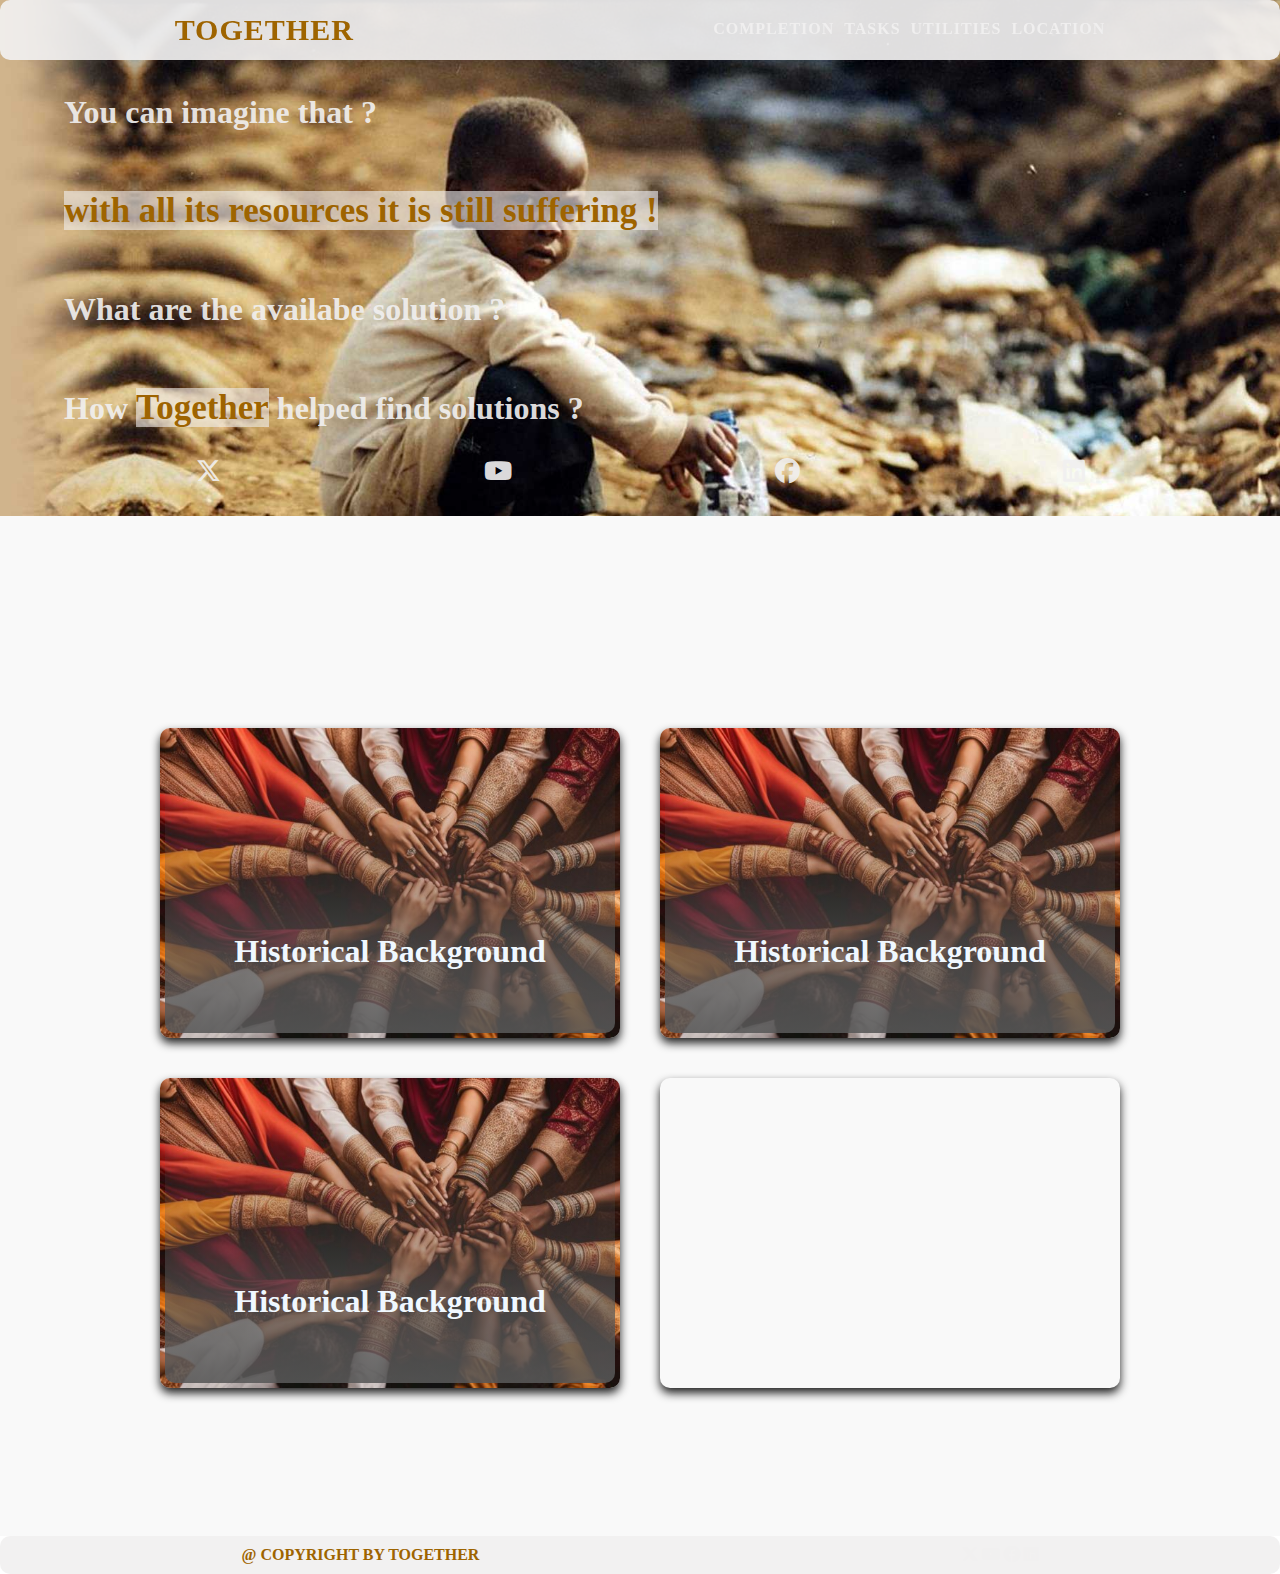
==== africa_page.html @ ad217af7 "Add files via upload" ====
<!DOCTYPE html>
<html lang="en">
<head>
    <meta charset="UTF-8">
    <meta name="viewport" content="width=device-width, initial-scale=1.0">
    <title>Together in Africa</title>
    <link rel="stylesheet" href="style.css">
    <link rel="stylesheet" href="page_style.css">
    <link rel="stylesheet" href="https://cdnjs.cloudflare.com/ajax/libs/font-awesome/6.5.1/css/all.min.css">
</head>
<body>

    <header>

        <div>
            <h3 style="font-size: 30px;">together</h3>
        </div>

        <div class="header_list_2">
        
            <ul>
                <li><a href="#Completion"><h4>Completion</h4></a></li>
                <li><a href="#Tasks"><h4>Tasks</h4></a></li>
                <li><a href="#Utilities"><h4>Utilities</h4></a></li>
                <li><a href="#location"><h4>location</h4></a></li>
            </ul>
    
         </div>

        <div class="header_list_1">

            <details>
               <summary><i class="fa-solid fa-list"></i></summary>
                  <div class="list">
                    <a href="#Completion"><h2>Completion</h2></a>
                    <a href="#Tasks"><h2>Tasks</h2></a>
                    <a href="#Utilities"><h2>Utilities</h2></a>
                    <a href="#location"><h2>location</h2></a>
                  </div>
            </details>

        </div>

    </header>

    <main>

        <section class="home" id="africa_page">

            <div class="profile">

                <h1>You can imagine that ?</h1>
                <h1><mark>with all its resources it is still suffering !</mark></h1>
                <h1>What are the availabe solution ?</h1>
                <h1>How <mark>Together</mark> helped find solutions ?</h1>

            </div>

            <div class="main_icon">

                <a href="https://www.twitter.com"><i class="fa-brands fa-x-twitter"></i></a>
                <a href="https://www.youtube.com"><i class="fa-brands fa-youtube"></i></a>
                <a href="https://www.facebook.com"><i class="fa-brands fa-facebook"></i></a>
                <a href="https://www.linkedin.com"><i class="fa-brands fa-linkedin"></i></a>

          </div>

        </section>

     <section class="pages_content">

        <div class="card" id="Completion">

            <div class="info">
                <h1>Historical Background</h1>
            </div>

        </div>

        <div class="card" id="Tasks">

            <div class="info">
                <h1>Historical Background</h1>
            </div>

        </div>

        <div class="card" id="Utilities">

            <div class="info">
                <h1>Historical Background</h1>
            </div>

        </div>

        <div class="card" id="location">

            <iframe src="https://www.google.com/maps/embed?pb=!1m14!1m12!1m3!1d15608.891400990658!2d30.001945191120914!3d31.265006331433632!2m3!1f0!2f0!3f0!3m2!1i1024!2i768!4f13.1!5e0!3m2!1sen!2seg!4v1727821269035!5m2!1sen!2seg" width="600" height="450" style="border:0;" allowfullscreen="" loading="lazy" referrerpolicy="no-referrer-when-downgrade"></iframe>

        </div>
        
    </section>

    </main>

    <footer>

        <div>
            <h4>@ copyright by Together</h4>
        </div>
        
        <div>
             <a href="https://www.twitter.com"><i class="fa-brands fa-x-twitter"></i></a>
             <a href="https://www.youtube.com"><i class="fa-brands fa-youtube"></i></a>
             <a href="https://www.facebook.com"><i class="fa-brands fa-facebook"></i></a>
             <a href="https://www.linkedin.com"><i class="fa-brands fa-linkedin"></i></a>
        </div>

    </footer>
    
</body>
</html>
---- style.css ----
*{
    margin: 0;
    padding: 0;
    scroll-behavior: smooth;
    scrollbar-width:none ; 
}

header, footer{

    background-color: #f1f0f0ec;
    border-radius: 10px;
    z-index: 999;
    display: flex;
    justify-content: space-around;
    align-items: center;
    padding: 10px 0;
    text-transform: uppercase;
    color: rgb(158, 100, 0);
    
}

header{
    position: fixed;
    width: 100%;
    letter-spacing: 1px;
}

.header_list_1 summary{
    list-style: none;
    cursor: pointer;
}

.header_list_1 .list{
    position: absolute;
    top: 100%;
    right: 0;
    width: 100px;
    height: 230px;
    background-color: #f1f0f0ec;
    border-radius: 10px;
    padding: 15px 20px;
    display: flex;
    flex-direction: column;
    align-items: center;
    transition: all 1s ease;
    cursor: pointer;
}

.header_list_2{
    display: none;
}

.header_list_2 ul{
    display: flex;
    list-style: none;
}

.header_list_2 li{
    padding-left: 10px;
}

a{
    text-decoration: none;
}

.list h2, .header_list_2 h4{
    margin: 10px 0;
    border-bottom: 2px solid transparent;
    transition: all .55s ease;
}

.list h2:hover, .header_list_2 h4:hover, .other_pages h1:hover{
    border-bottom: 2px solid #3d3d3dbe;
}

.other_pages h1{
    display: inline;
}

.other_pages mark{
    background-color: #f1f0f098;
    color: rgb(158, 100, 0);
    padding: 5px;
    border-radius: 5px;
}

.main_icon, .other_pages{
    display: flex;
    justify-content: space-around;
    padding-bottom: 30px;
}

a{
    color: #f1f0f0ec;
}

.home{
    background-image: url("img/home_img.jpg");
    background-size: cover;
    background-attachment: fixed;
}

.profile h1{
    padding: 30px 0;
    color: #f1f0f0ec;
}

.profile mark{
    background-color: #f1f0f098;
    color: rgb(158, 100, 0);
    font-size: 35px;
}


section{
    background-color: #f9f9f9;
    padding-top: 15%;
    padding-left: 5%;
    padding-right: 5%;
}

section h3{
    text-align: center;
    margin-bottom: 5%;
    color: rgb(158, 100, 0);
    font-size: 30px;
}

.content{
    display: flex;
    justify-content: center;
    flex-direction: row;
    flex-wrap: wrap;
    padding-bottom: 10%;
}

.card{
    color: rgb(158, 100, 0);
    background-color: #f1f0f09d;
    border-radius: 10px;
    box-shadow: 0 5px 10px rgb(32, 32, 32);
    margin: 20px;
    padding: 20px;
    transition: 0.5s ease;
}

.card:hover{
    cursor: pointer;
    transform: scale(1.1);
}

.icon{
    font-size: 50px;
    text-align: center;
}

.info{
    text-align: center;
}

@media (min-width:600px) and (max-width:1440px) {

    .header_list_1{
            display: none;
    }

    .header_list_2{
            display: flex;
    }

    .main_icon a{
        font-size: 25px;
    }

    .home{
        padding-top: 5%;
    }

}
---- page_style.css ----
.header_list_1 .list{
    width: 150px;
    height: 200px;
}

.pages_content{
    display: flex;
    justify-content: center;
    flex-direction: row;
    flex-wrap: wrap;
    padding-bottom: 10%;
}

.card{
    padding: 0;
    width: 450px;
    height: 300px;
    padding: 5px;
    background: url(img/home_img.jpg) no-repeat;
    background-size: cover;
}

iframe{
    width: 100%;
    height: 100%;
    border-radius: 10px;
}

.info{
    background: linear-gradient(#58585800 0%, #58585821 25%, #58585853 50%, #585858b6 75%, #585858e1 100%);
    width: 100%;
    height: 100%;
    border-radius: 10px;
    overflow-x: auto;
}

.info h1{
    padding-top: 200px;
    color: aliceblue;
}

#location{
    background: none;
}

#africa_page{
    background-image: url("img/a.jpg");
    background-size: cover;
    background-attachment: fixed;
}

#asia_page{
    background-image: url("img/b.jpg");
    background-size: cover;
    background-attachment: fixed;
}

#europe_page{
    background-image: url("img/c.jpg");
    background-size: cover;
    background-attachment: fixed;
}
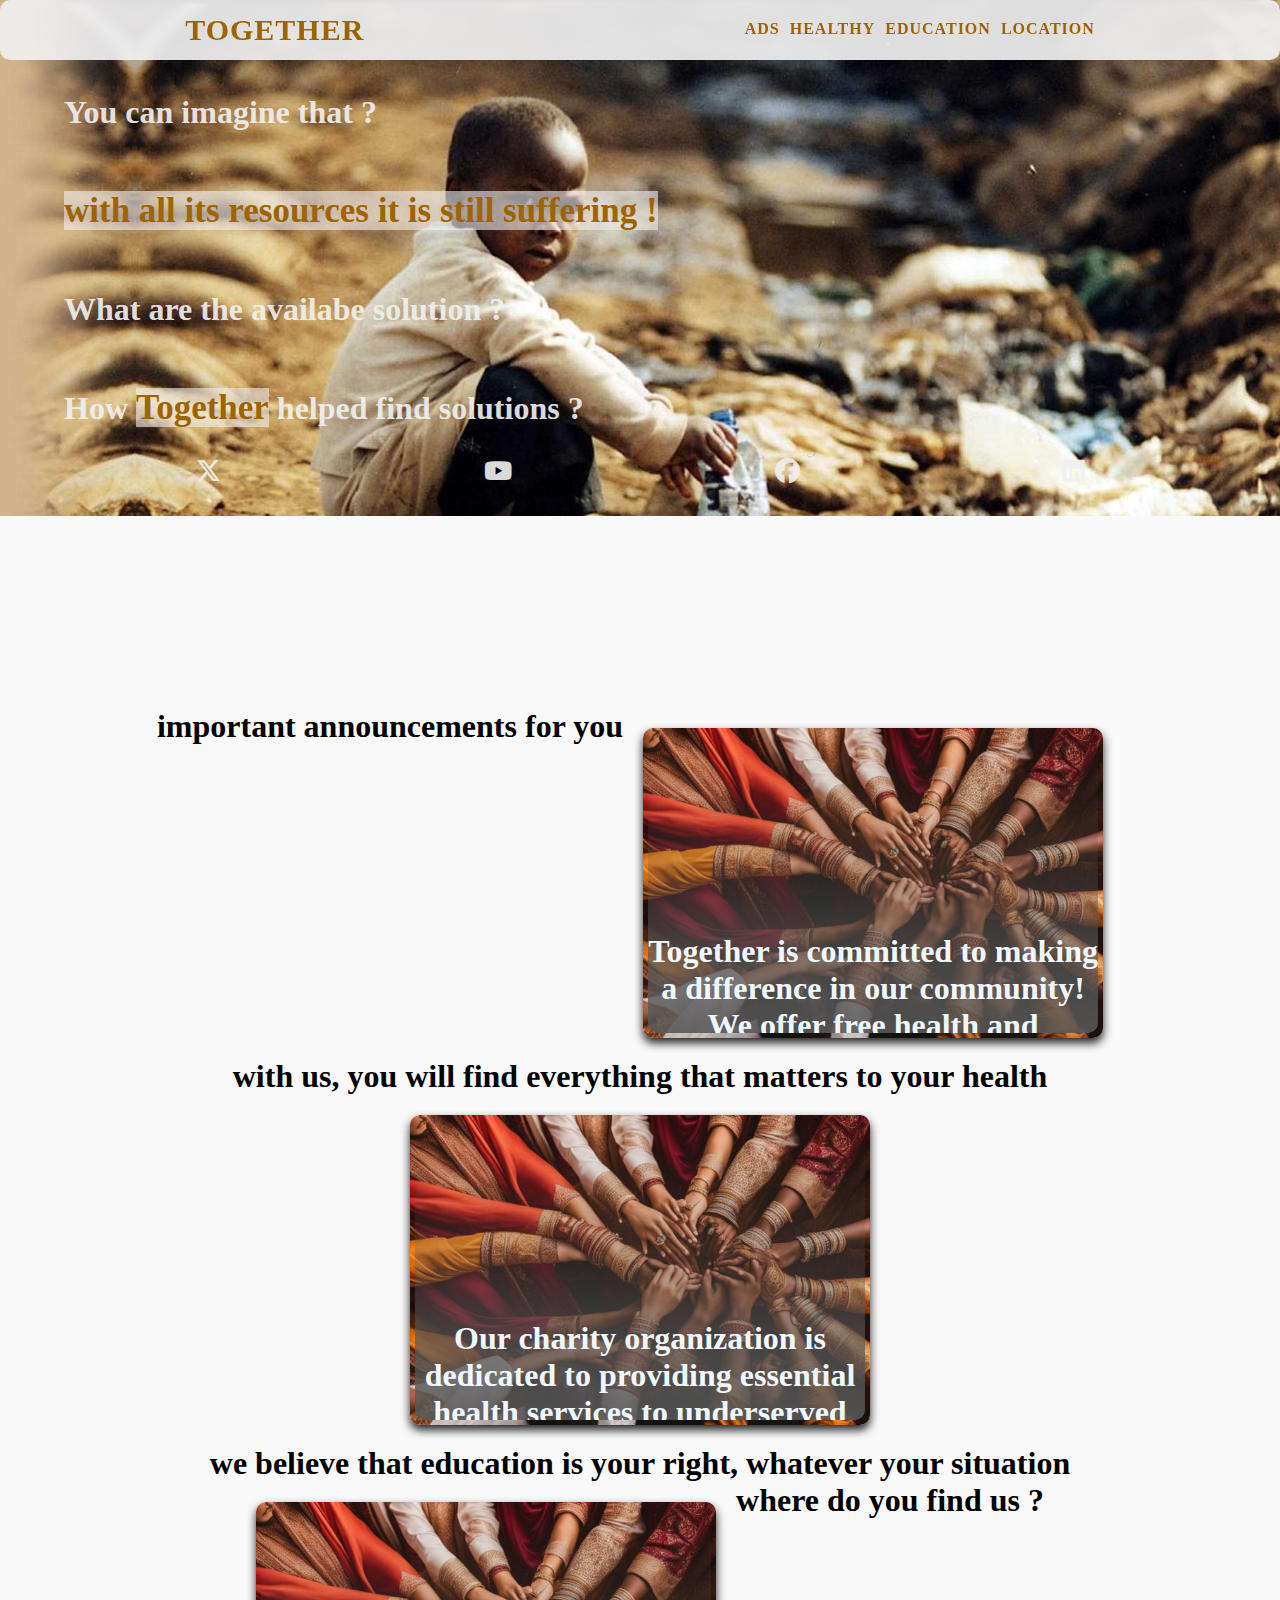
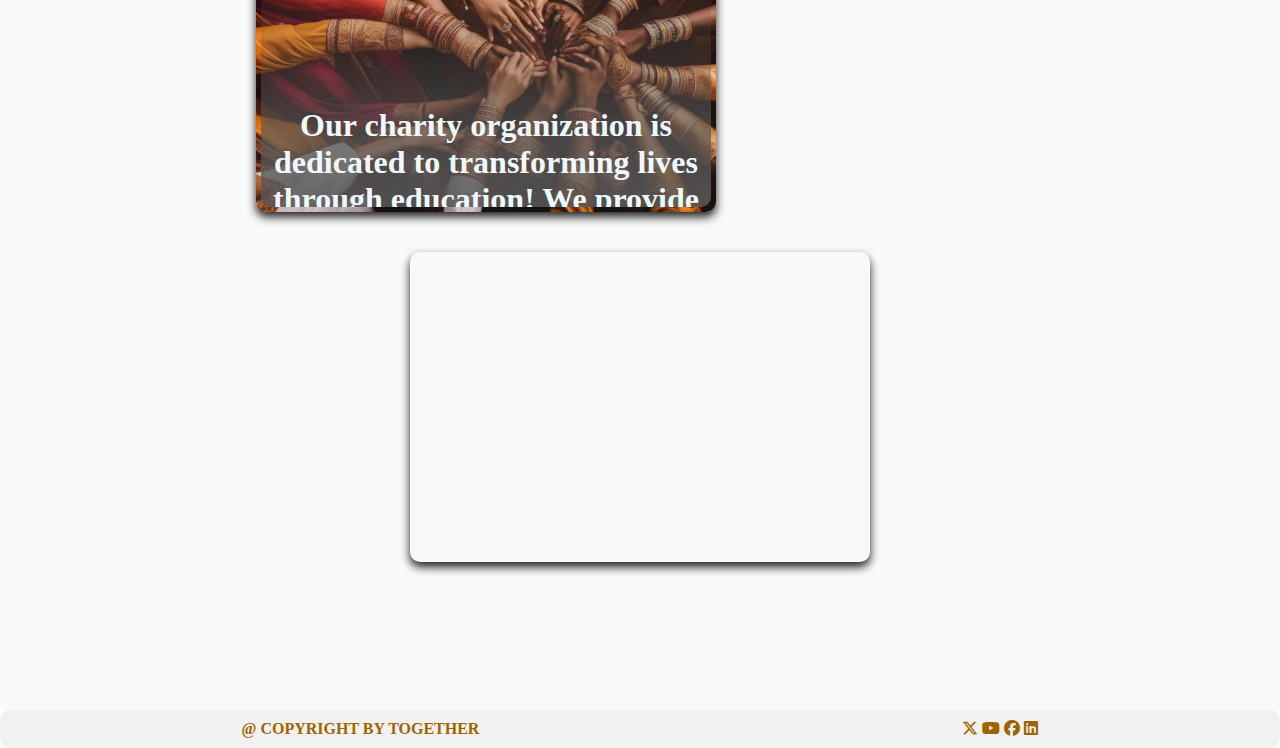
==== commit d2947f0b: "Update africa_page.html" ====
--- a/africa_page.html
+++ b/africa_page.html
@@ -19,9 +19,9 @@
         <div class="header_list_2">
         
             <ul>
-                <li><a href="#Completion"><h4>Completion</h4></a></li>
-                <li><a href="#Tasks"><h4>Tasks</h4></a></li>
-                <li><a href="#Utilities"><h4>Utilities</h4></a></li>
+                <li><a href="#ads"><h4>ads</h4></a></li>
+                <li><a href="#healthy"><h4>healthy</h4></a></li>
+                <li><a href="#education"><h4>education</h4></a></li>
                 <li><a href="#location"><h4>location</h4></a></li>
             </ul>
     
@@ -32,9 +32,9 @@
             <details>
                <summary><i class="fa-solid fa-list"></i></summary>
                   <div class="list">
-                    <a href="#Completion"><h2>Completion</h2></a>
-                    <a href="#Tasks"><h2>Tasks</h2></a>
-                    <a href="#Utilities"><h2>Utilities</h2></a>
+                    <a href="#ads"><h2>ads</h2></a>
+                    <a href="#healthy"><h2>healthy</h2></a>
+                    <a href="#education"><h2>education</h2></a>
                     <a href="#location"><h2>location</h2></a>
                   </div>
             </details>
@@ -69,29 +69,37 @@
 
      <section class="pages_content">
 
-        <div class="card" id="Completion">
+        <h1>important announcements for you</h1>
+
+        <div class="card" id="ads">
 
             <div class="info">
-                <h1>Historical Background</h1>
+                <h1> Together is committed to making a difference in our community! We offer free health and educational services to those in need, including medical care, mental health support, and educational programs for children and adults. Your support can help us empower individuals and families for a brighter future. Join us in our mission of hope and change!</h1>
             </div>
 
         </div>
 
-        <div class="card" id="Tasks">
+        <h1>with us, you will find everything that matters to your health</h1>
+
+        <div class="card" id="healthy">
 
             <div class="info">
-                <h1>Historical Background</h1>
+                <h1> Our charity organization is dedicated to providing essential health services to underserved communities. We offer free medical check-ups, vaccinations, and mental health support to ensure everyone has access to quality care. With your help, we can continue to make a positive impact on lives. Join us in our mission to promote health and well-being for all!</h1>
             </div>
 
         </div>
 
-        <div class="card" id="Utilities">
+        <h1>we believe that education is your right, whatever your situation</h1>
+
+        <div class="card" id="education">
 
             <div class="info">
-                <h1>Historical Background</h1>
+                <h1> Our charity organization is dedicated to transforming lives through education! We provide free tutoring, mentorship programs, and access to resources for children and adults in need. Together, we empower individuals with the skills and knowledge to build a brighter future. Join us in making a difference and helping others achieve their educational goals!</h1>
             </div>
 
         </div>
+
+        <h1>where do you find us ?</h1>
 
         <div class="card" id="location">
 
@@ -119,4 +127,4 @@
     </footer>
     
 </body>
-</html>+</html>
--- a/style.css
+++ b/style.css
@@ -16,7 +16,6 @@
     padding: 10px 0;
     text-transform: uppercase;
     color: rgb(158, 100, 0);
-    
 }
 
 header{
@@ -34,7 +33,7 @@
     position: absolute;
     top: 100%;
     right: 0;
-    width: 100px;
+    width: 120px;
     height: 230px;
     background-color: #f1f0f0ec;
     border-radius: 10px;
@@ -61,6 +60,12 @@
 
 a{
     text-decoration: none;
+    color: rgb(158, 100, 0);
+}
+
+.main_icon a{
+    text-decoration: none;
+    color: #f1f0f0ec;
 }
 
 .list h2, .header_list_2 h4{
@@ -88,10 +93,6 @@
     display: flex;
     justify-content: space-around;
     padding-bottom: 30px;
-}
-
-a{
-    color: #f1f0f0ec;
 }
 
 .home{
@@ -176,4 +177,4 @@
         padding-top: 5%;
     }
 
-}+}
